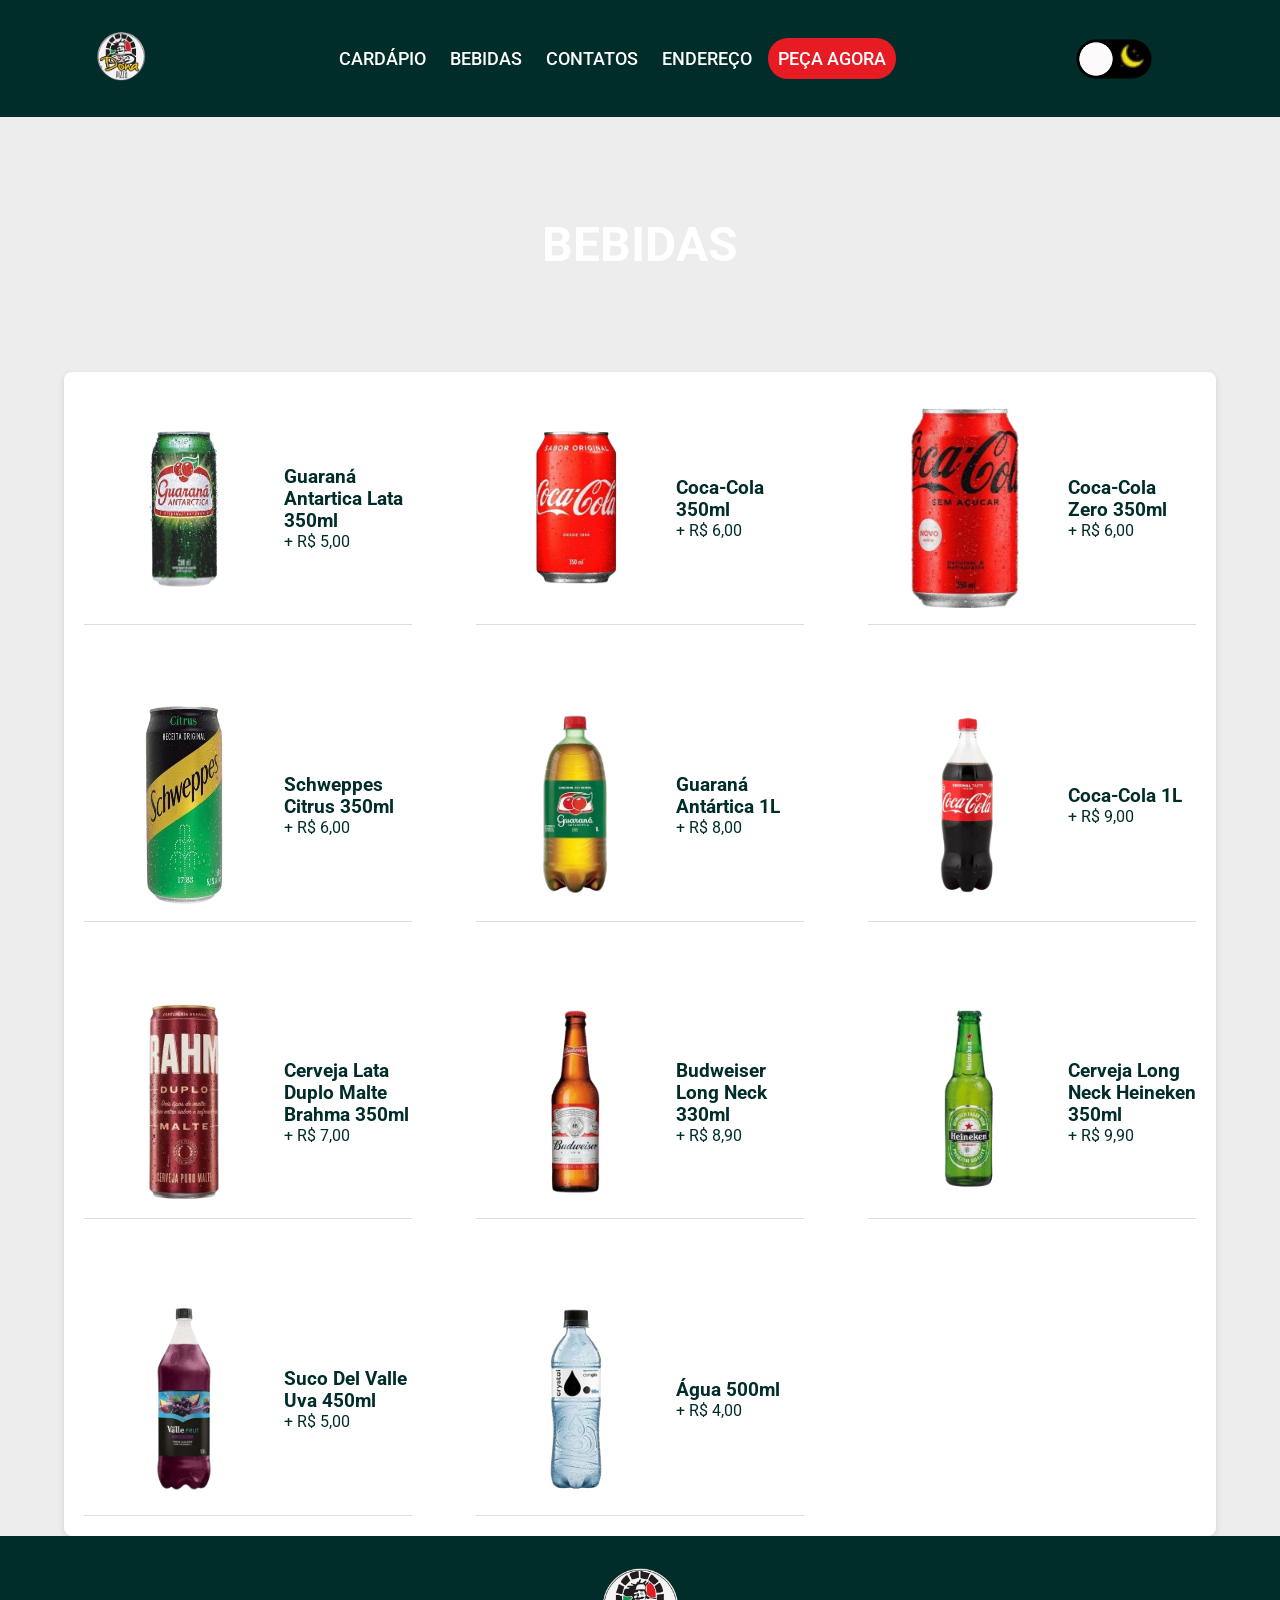
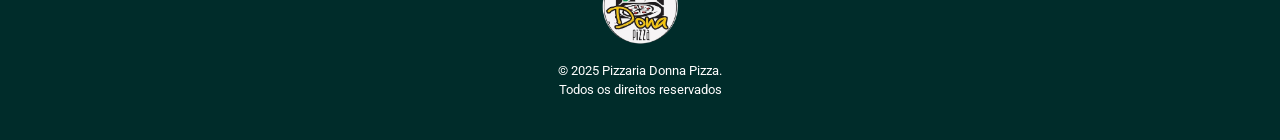
==== DonaPizza-1/BEBIDAS.HTML @ 7e61799b "Add files via upload" ====
<!DOCTYPE html>
<html lang="pt-br">
<head>
    <meta charset="UTF-8">
    <meta http-equiv="X-UA-Compatible" content="IE=edge">
    <meta name="viewport" content="width=device-width, initial-scale=1.0">
    <link rel="stylesheet" href="style-bebidas.css">
    <title>BEBIDAS</title>
</head>
<body>
    <div id="container">

        <header>
            <div class="logo">
            <a href="index.html"><img style="width: 50px; height: auto;" src="LOGO.png" alt=""></a>
            </div>

            <div class="menu">

                <button class="hamburger" aria-label="Menu">&#9776;</button>

                        <nav class="nav">
                            <div class="cardapio"><a href="CARDAPIO.html">CARDÁPIO</a></div>
                            <div class="bebidas"><a href="BEBIDAS.HTML">BEBIDAS</a></div>
                            <div class="contatos"><a href="contato.html">CONTATOS</a></div>
                            <div class="endereco"><a href="endereco.html">ENDEREÇO</a></div>
                        </nav>
                <div class="pecaagora"><a href="https://shop.beetech.com.br/donapizza/">PEÇA AGORA</a></div>
            </div>

            <div class="DL">
                <input type="checkbox" class="checkbox" id="botao-tema">
                <label class="label" for="botao-tema">
                    <!-- <i class="fas fa-moon"></i>
                    <i class="fas fa-sun"></i>-->
                    <i><img src="imagens/sol.png" alt=""></i>
                    <i><img src="imagens/lua.png" alt=""></i>
                    
                    <i class="ball"></i>
                    <div class="ball"></div>
                </label>
            </div>
        </header>

        <article>
            <h1>BEBIDAS</h1>
        </article>

        <main>
            <div id="containerbebidas"> <!--DIV DE ABERTURA-->
                
                 <div class="antartica" id="bebidas">
                     <img src="img_bebidas/guaranalata.png" alt="Guaraná Antartica Lata" class="refresco">
                     <div class="caixatexto">
                         <p><h3>Guaraná Antartica Lata 350ml</h3></p>
                         <p>+ R$ 5,00</p>
                     </div>
                 </div>
               
                 
                
                <div class="coca" id="bebidas">
                  <img src="img_bebidas/cocalata.png" alt="" class="refresco">
                   <div class="caixatexto">
                      <p><h3>Coca-Cola 350ml</h3></p>
                      <p>+ R$ 6,00</p>
                   </div>
                </div>
                    
                <div class="cocazero" id="bebidas">
                 <img src="img_bebidas/cocalatazero.png" alt="" class="refresco">
                 <div class="caixatexto">
                      <p><h3>Coca-Cola Zero 350ml</h3></p>
                      <p>+ R$ 6,00</p>
                 </div>
                </div>
                        
                <div class="schweppes" id="bebidas">
                    <img src="img_bebidas/schwepper.png" alt="" class="refresco">
                    <div class="caixatexto">
                         <p><h3>Schweppes Citrus 350ml</h3></p>
                         <p>+ R$ 6,00</p>
                    </div>
                </div>
                    
                <div class="antarticalitro" id="bebidas">
                    <img src="img_bebidas/guarana1l.png" alt="" class="refresco">
                    <div class="caixatexto">
                        <p><h3>Guaraná Antártica 1L</h3></p>
                        <p>+ R$ 8,00</p>
                    </div>
                </div>
                        
                <div class="cocalitro" id="bebidas">
                    <img src="img_bebidas/coca1l.png" alt="" class="refresco">
                    <div class="caixatexto">
                        <p><h3>Coca-Cola 1L</h3></p>
                        <p>+ R$ 9,00</p>
                    </div>
                </div>
                         
                <div class="cervejaduplomalte" id="bebidas">
                    <img src="img_bebidas/brahma.png" alt="" class="refresco">
                    <div class="caixatexto">
                        <p><h3>Cerveja Lata Duplo Malte Brahma 350ml</h3></p>
                        <p>+ R$ 7,00</p>
                    </div>
                </div>
                        
                <div class="budweiser" id="bebidas">
                    <img src="img_bebidas/budweiser.png" alt="" class="refresco">
                    <div class="caixatexto">
                        <p><h3>Budweiser Long Neck 330ml</h3></p>
                        <p>+ R$ 8,90</p>
                    </div>
                </div>  
                                       
                <div class="heineken" id="bebidas">
                    <img src="img_bebidas/heinek.png" alt="" class="refresco">
                    <div class="caixatexto">
                        <p><h3>Cerveja Long Neck Heineken 350ml</h3></p>
                        <p>+ R$ 9,90</p>
                    </div>
                </div>                        
 
                <div class="suco" id="bebidas">
                    <img src="img_bebidas/sucouva.png" alt="" class="refresco">
                    <div class="caixatexto">
                        <p><h3>Suco Del Valle Uva 450ml</h3> </p>
                        <p>+ R$ 5,00</p>
                    </div>
                </div>
                        
                <div class="agua" id="bebidas">
                    <img src="img_bebidas/agua.png" alt="" class="refresco">
                    <div class="caixatexto">
                        <p><h3>Água 500ml</h3></p>
                        <p>+ R$ 4,00</p>
                    </div>
                </div>  

            </div>
        </main>
        
        <footer>
            <div class="rodape">
                <img src="LOGO.png" alt="Donnapizzaz">
                <p>© 2025 Pizzaria Donna Pizza.</p>
                <p>Todos os direitos reservados</p>
            </div>
        </footer>
</body>
    <script src="bebidas.js"></script>
</html>
---- DonaPizza-1/style-bebidas.css ----
@import url('https://fonts.googleapis.com/css2?family=Roboto:ital,wght@0,100..900;1,100..900&family=Rock+Salt&display=swap');
/*
  font-family: "Roboto", sans-serif;
  font-family: "Rock Salt", cursive;
*/

:root {
    --darkverde: rgb(0,44,42);
    --verde: rgb(0,161,78);
    --vermelho: rgb(231,27,36);
    --amarelo: rgb(241,192,5);

    --fundo: #0D0D0D;
    --fundo-secundario: #1A1A1A;
    --branco-sutil: #E5E5E5;
    --cinza-claro: #AAAAAA;
    --mostarda: #F1A208;
    --fundo-terciario: #2A2A2A;
    --cinza-medio: #666666;
    --cinza-escuro: #444444;
}

* {
  margin: 0;
  padding: 0;
  box-sizing: border-box;
  text-decoration: none;
}

body {
    color: white;
    background-color: #ededed;
    font-family: "Roboto", sans-serif;
}

body.dark {
    background-color:var(--fundo-secundario);
    color: var(--darkverde);
}

#container { /*ajuste de todo a disposição do conteudo no copor*/
    display: grid;
    grid-template-areas: 
    "header"
    "article"
    "main"
    "footer";
    grid-template-columns: auto;
    grid-template-rows: auto;
}

header { /*cabeçalho*/
    grid-area: header;
    background-color: var(--darkverde);
    display: flex;
    max-width: 100vw;
    height: 13vh;
    justify-content: space-around;
    align-items: center;
}

header .logo {
    justify-self: start;
}

header .logo img {
    height: 65px;
    width: auto;
}

header .logo img:hover {
    transform: scale(1.2);
    transition: 0.2s;
    cursor: pointer;
}

  .nav {
    display: flex;
    gap: 1.5rem;
}
  
  .nav a {
    color: white;
    text-decoration: none;
}
  
  .hamburger {
    display: none;
    font-size: 2rem;
    background: none;
    border: none;
    color: white;
    cursor: pointer;
}

header .menu { /*menu - peca agora*/
    display: flex;
    flex-wrap: wrap;
    justify-content: center;
    align-items: center;
    gap: 1rem; /*distancia menus - pecaagora*/
}

header .menu nav { /*MENUS*/
    display: flex;
    gap: 1.5rem;
}

header .menu nav a{
    color: white;
    font-size: large;
    font-weight: 500;
}

header .menu nav a:hover{
    color: var(--vermelho);
    border-bottom: 0.1rem solid var(--vermelho);
    padding-bottom: 0.1rem;
    transition: 0.3s linear;
}

header .menu .pecaagora { /*peça agora*/
    background-color: var(--vermelho);
    padding: 10px;
    border-radius: 20px;
}

header .menu .pecaagora a{
    color: white;
    font-size: large;
    font-weight: 500;
}

header .menu .pecaagora:hover {
    transform: scale(1.1);
    transition: 0.2s;
}

header .DL { /*Inicio Acessibilidade modo D e L*/
    justify-self: end;
    margin-right: 5vh;
}

.DL .checkbox {
    opacity: 0;
    position: absolute;
}




.DL .label {
    background-color: #000000;
    border-radius: 50px;
    cursor: pointer;
    display: flex;
    justify-content: space-between;
    align-items: center;
    padding: 5px;
    position: relative;
    height: 26px;
    width: 50px;
    transform: scale(1.5);
}


.DL .label .ball{
    background-color: #fcfafa;
    border-radius: 50%;
    position: absolute;
    top: 2px;
    left: 2px;
    height: 22px;
    width: 22px;
    transform: translateX(0px);
    transition: transform 0.2s linear;
}


.DL .checkbox:checked + .label .ball {
      transform: translateX(24px);
      background-color: #161414;
}
  

.DL .fa-moon {
    color: #f1c40f;
}
  
.DL .fa-sun {
    color: #f39c12;
} /*fim Acessibilidade modo D e L*/

article {
    grid-area: article;
    background-image: linear-gradient( rgba(0, 44, 42, 0.35)), url(img_cardapios/bg-lightcardapio.jpg);
    background-repeat: repeat; /* Faz a imagem se repetir como um padrão */
    background-size: cover; /*contain'*/
    font-size: 200%;
    font-weight: 800;
    padding: 11vh;
    display: flex;
    flex-wrap: wrap;
    place-content: center;
}

body.dark article {
    background-image: linear-gradient( rgba(0, 44, 42, 0.35)), url(img_cardapios/bg-darkcardapio.jpg);
    color: var(--branco-sutil);
}

main{
    grid-area: main;
    display: flex;
    justify-content: center;
}

#containerbebidas {
    display: grid;
    grid-template-columns: 1fr 1fr 1fr;
    
    background-color:white;
    gap: 4rem;
    max-width: 90vw;  
    border-radius: 8px;
    box-shadow: 0 2px 6px rgba(0, 0, 0, 0.1);
    padding: 20px;
}

body.dark #containerbebidas {
    background-color: var(--cinza-claro);
}

#bebidas{
    border-bottom: 1px solid #ddd;
    padding: 16px 0;
    display: flex;
   align-items: center;
}


#bebidas :last-child {
    border-bottom: none;
}


.caixatexto .dark {
    display: flex;
    flex-direction: column;
    align-items: flex-end;
    margin: 0;
    font-size: 1.2;
    color: #422e2e;
}

.caixatexto{
color: var(--darkverde);
}

.refresco{
    width: 200px;
    height: 200px;
    border-radius: 20%;
}

footer {
    grid-area: footer;
    max-width: 100vw;
    background-color: var(--darkverde);
}

footer .rodape {
    display: flex;
    flex-direction: column;
    align-items: center;
    margin-top: 2rem;
    margin-bottom: 2.5rem;
}

footer .rodape img {
    height: auto;
    width: 5rem;
    margin-bottom: 1rem;
}

footer .rodape p {
    line-height: 1.5;
    font-size: 13px;
}

@media screen and (max-width: 768px) {
    header .menu nav {
        display: none;
    }

    header {
        height: 13vh;
    }

    .nav {
        position: absolute;
        top: 70px;
        left: 0;
        background-color: #004d40;
        width: 100%;
        flex-direction: column;
        align-items: center;
        display: none;
      }
    
      .nav.active {
        display: flex;
        gap: 2rem;
        padding: 2rem 0rem 2rem 0rem;
      }
    
      .hamburger {
        display: block;
      }

    header .logo {
        margin: auto;
    }

    header .logo img {
        height: 60px;
    }

    header .menu .pecaagora {
        display: flex;
        gap: 1.5rem;
    }

    header .DL {
        margin-left: 1.2rem;
        display: flex;
        gap: 1rem;
    }

    #containerbebidas {
        display: grid;
        grid-template-columns: auto;
        max-width: 90vw;
        justify-content: center;
    }
}
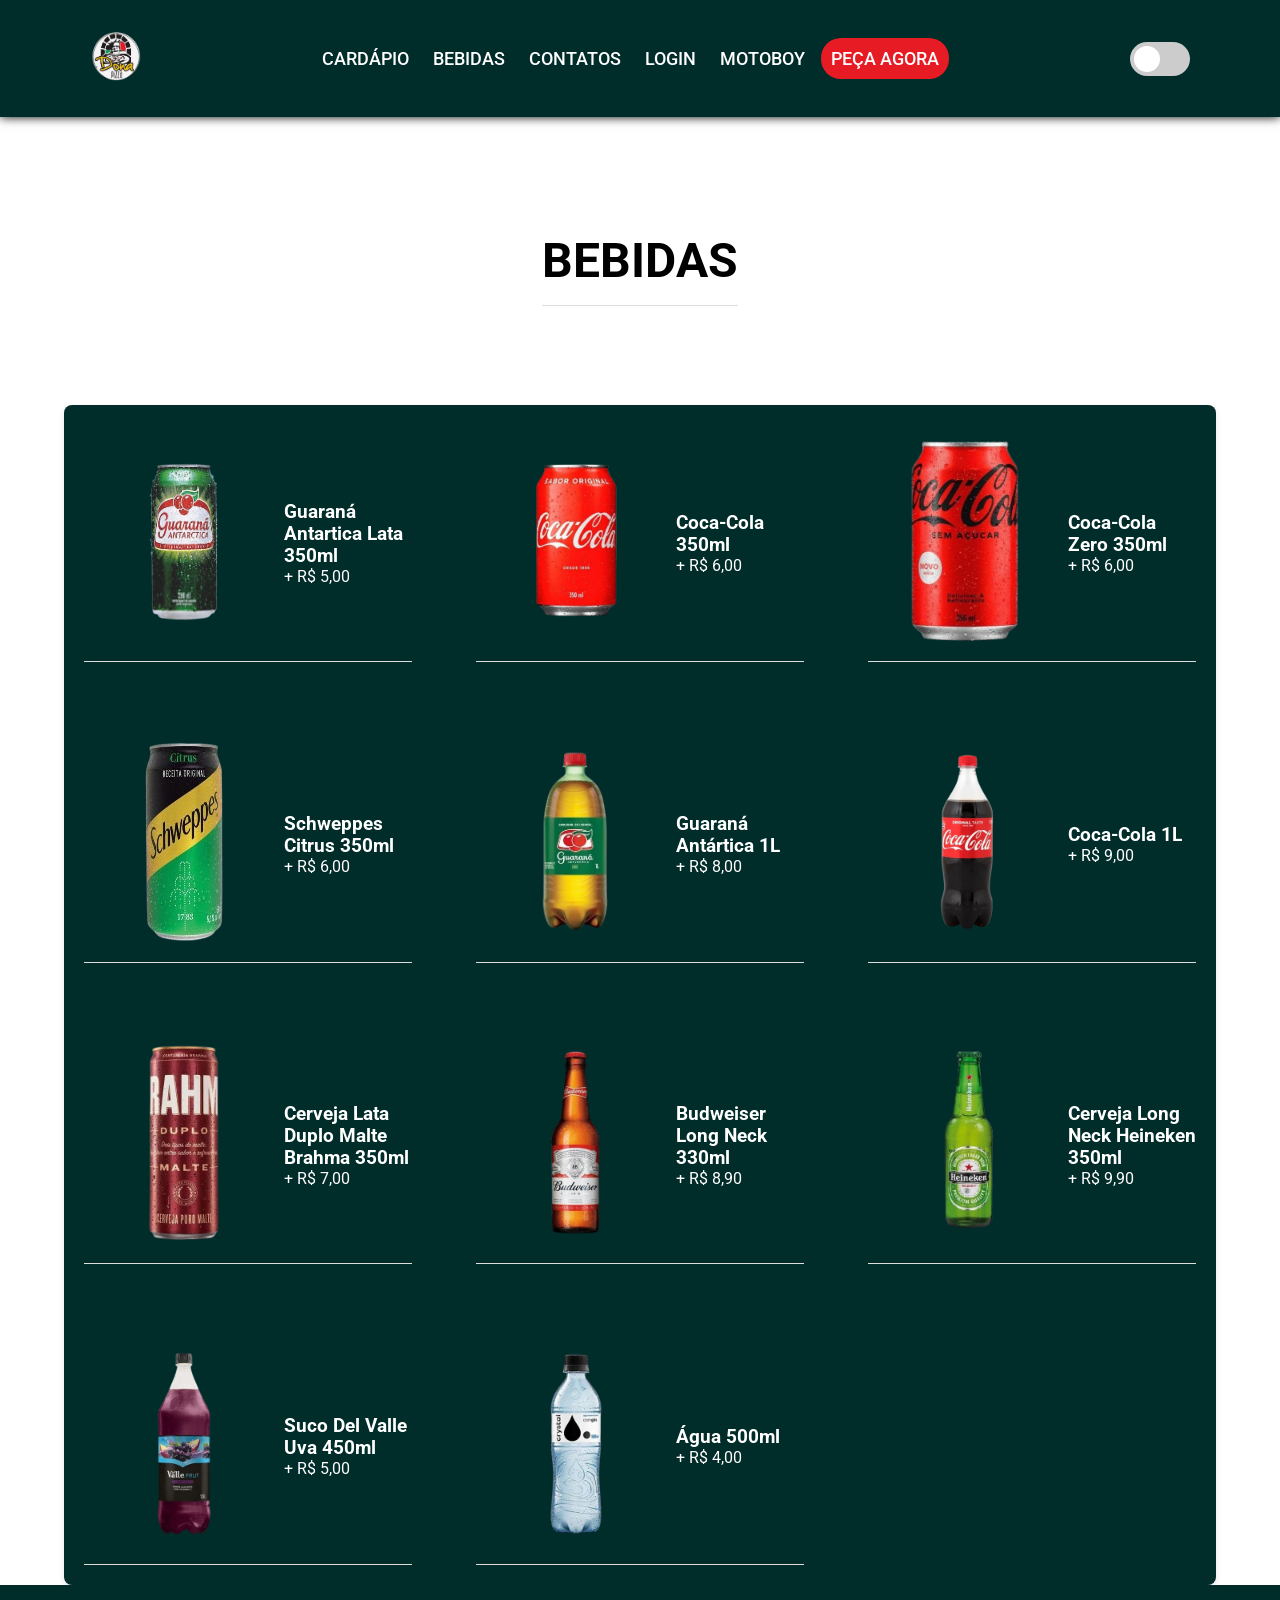
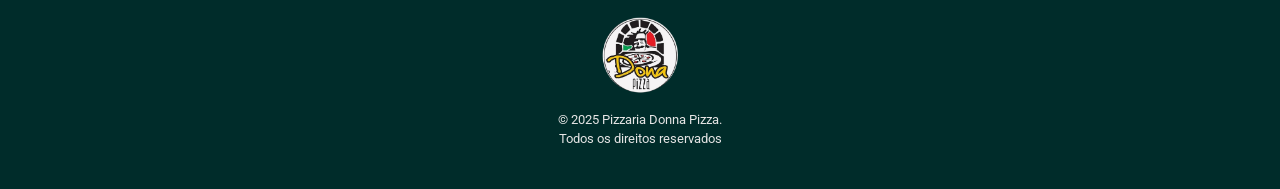
==== commit 40cb2410: "Add files via upload Versão atualizada do site" ====
--- a/DonaPizza-1/BEBIDAS.HTML
+++ b/DonaPizza-1/BEBIDAS.HTML
@@ -1,147 +1,168 @@
 <!DOCTYPE html>
 <html lang="pt-br">
+
 <head>
     <meta charset="UTF-8">
     <meta http-equiv="X-UA-Compatible" content="IE=edge">
     <meta name="viewport" content="width=device-width, initial-scale=1.0">
     <link rel="stylesheet" href="style-bebidas.css">
-    <title>BEBIDAS</title>
+    <link rel="shortcut icon" href="imagens/logoicon.ico" type="image/x-icon">
+    <title>Bebidas - Dona Pizza</title>
 </head>
+
 <body>
     <div id="container">
 
         <header>
             <div class="logo">
-            <a href="index.html"><img style="width: 50px; height: auto;" src="LOGO.png" alt=""></a>
+                <a href="index.html"><img style="width: 50px; height: auto;" src="LOGO.png" alt="Home"></a>
             </div>
 
             <div class="menu">
 
                 <button class="hamburger" aria-label="Menu">&#9776;</button>
 
-                        <nav class="nav">
-                            <div class="cardapio"><a href="CARDAPIO.html">CARDÁPIO</a></div>
-                            <div class="bebidas"><a href="BEBIDAS.HTML">BEBIDAS</a></div>
-                            <div class="contatos"><a href="contato.html">CONTATOS</a></div>
-                            <div class="endereco"><a href="endereco.html">ENDEREÇO</a></div>
-                        </nav>
+                <nav class="nav">
+                    <div class="cardapio"><a href="CARDAPIO.html">CARDÁPIO</a></div>
+                    <div class="bebidas"><a href="BEBIDAS.HTML">BEBIDAS</a></div>
+                    <div class="contatos"><a href="contato.html">CONTATOS</a></div>
+                    <div class="endereco"><a href="login.html">LOGIN</a></div>
+                    <div class="motoboy"><a href="Motoboy.login.html">MOTOBOY</a></div>
+                </nav>
                 <div class="pecaagora"><a href="https://shop.beetech.com.br/donapizza/">PEÇA AGORA</a></div>
             </div>
 
-            <div class="DL">
-                <input type="checkbox" class="checkbox" id="botao-tema">
-                <label class="label" for="botao-tema">
-                    <!-- <i class="fas fa-moon"></i>
-                    <i class="fas fa-sun"></i>-->
-                    <i><img src="imagens/sol.png" alt=""></i>
-                    <i><img src="imagens/lua.png" alt=""></i>
-                    
-                    <i class="ball"></i>
-                    <div class="ball"></div>
+            <div class="theme-switch-wrapper">
+                <label class="theme-switch">
+                    <input type="checkbox" id="theme-toggle">
+                    <span class="slider round"></span>
                 </label>
             </div>
         </header>
 
         <article>
-            <h1>BEBIDAS</h1>
+            <h1 id="bebidas">BEBIDAS</h1>
         </article>
 
         <main>
             <div id="containerbebidas"> <!--DIV DE ABERTURA-->
-                
-                 <div class="antartica" id="bebidas">
-                     <img src="img_bebidas/guaranalata.png" alt="Guaraná Antartica Lata" class="refresco">
-                     <div class="caixatexto">
-                         <p><h3>Guaraná Antartica Lata 350ml</h3></p>
-                         <p>+ R$ 5,00</p>
-                     </div>
-                 </div>
-               
-                 
-                
-                <div class="coca" id="bebidas">
-                  <img src="img_bebidas/cocalata.png" alt="" class="refresco">
-                   <div class="caixatexto">
-                      <p><h3>Coca-Cola 350ml</h3></p>
-                      <p>+ R$ 6,00</p>
-                   </div>
-                </div>
-                    
-                <div class="cocazero" id="bebidas">
-                 <img src="img_bebidas/cocalatazero.png" alt="" class="refresco">
-                 <div class="caixatexto">
-                      <p><h3>Coca-Cola Zero 350ml</h3></p>
-                      <p>+ R$ 6,00</p>
-                 </div>
-                </div>
-                        
-                <div class="schweppes" id="bebidas">
-                    <img src="img_bebidas/schwepper.png" alt="" class="refresco">
+
+                <div class="antartica" id="bebidas">
+                    <a href="#"><img src="img_bebidas/guaranalata.png" alt="Guaraná Antartica Lata"
+                            class="refresco"></a>
                     <div class="caixatexto">
-                         <p><h3>Schweppes Citrus 350ml</h3></p>
-                         <p>+ R$ 6,00</p>
+                        <p>
+                        <h3>Guaraná Antartica Lata 350ml</h3>
+                        </p>
+                        <p>+ R$ 5,00</p>
                     </div>
                 </div>
-                    
+
+
+
+                <div class="coca" id="bebidas">
+                    <a href="#"><img src="img_bebidas/cocalata.png" alt="coca" class="refresco"></a>
+                    <div class="caixatexto">
+                        <p>
+                        <h3>Coca-Cola 350ml</h3>
+                        </p>
+                        <p>+ R$ 6,00</p>
+                    </div>
+                </div>
+
+                <div class="cocazero" id="bebidas">
+                    <a href="#"><img src="img_bebidas/cocalatazero.png" alt="coca-zero" class="refresco"></a>
+                    <div class="caixatexto">
+                        <p>
+                        <h3>Coca-Cola Zero 350ml</h3>
+                        </p>
+                        <p>+ R$ 6,00</p>
+                    </div>
+                </div>
+
+                <div class="schweppes" id="bebidas">
+                    <a href="#"><img src="img_bebidas/schwepper.png" alt="schwepper" class="refresco"></a>
+                    <div class="caixatexto">
+                        <p>
+                        <h3>Schweppes Citrus 350ml</h3>
+                        </p>
+                        <p>+ R$ 6,00</p>
+                    </div>
+                </div>
+
                 <div class="antarticalitro" id="bebidas">
-                    <img src="img_bebidas/guarana1l.png" alt="" class="refresco">
+                    <a href="#"><img src="img_bebidas/guarana1l.png" alt="guarana1l" class="refresco"></a>
                     <div class="caixatexto">
-                        <p><h3>Guaraná Antártica 1L</h3></p>
+                        <p>
+                        <h3>Guaraná Antártica 1L</h3>
+                        </p>
                         <p>+ R$ 8,00</p>
                     </div>
                 </div>
-                        
+
                 <div class="cocalitro" id="bebidas">
-                    <img src="img_bebidas/coca1l.png" alt="" class="refresco">
+                    <a href="#"><img src="img_bebidas/coca1l.png" alt="coca1l" class="refresco"></a>
                     <div class="caixatexto">
-                        <p><h3>Coca-Cola 1L</h3></p>
+                        <p>
+                        <h3>Coca-Cola 1L</h3>
+                        </p>
                         <p>+ R$ 9,00</p>
                     </div>
                 </div>
-                         
+
                 <div class="cervejaduplomalte" id="bebidas">
-                    <img src="img_bebidas/brahma.png" alt="" class="refresco">
+                    <a href="#"><img src="img_bebidas/brahma.png" alt="brahma" class="refresco"></a>
                     <div class="caixatexto">
-                        <p><h3>Cerveja Lata Duplo Malte Brahma 350ml</h3></p>
+                        <p>
+                        <h3>Cerveja Lata Duplo Malte Brahma 350ml</h3>
+                        </p>
                         <p>+ R$ 7,00</p>
                     </div>
                 </div>
-                        
+
                 <div class="budweiser" id="bebidas">
-                    <img src="img_bebidas/budweiser.png" alt="" class="refresco">
+                    <a href="#"><img src="img_bebidas/budweiser.png" alt="budweiser" class="refresco"></a>
                     <div class="caixatexto">
-                        <p><h3>Budweiser Long Neck 330ml</h3></p>
+                        <p>
+                        <h3>Budweiser Long Neck 330ml</h3>
+                        </p>
                         <p>+ R$ 8,90</p>
                     </div>
-                </div>  
-                                       
+                </div>
+
                 <div class="heineken" id="bebidas">
-                    <img src="img_bebidas/heinek.png" alt="" class="refresco">
+                    <a href="#"><img src="img_bebidas/heinek.png" alt="heiniken" class="refresco"></a>
                     <div class="caixatexto">
-                        <p><h3>Cerveja Long Neck Heineken 350ml</h3></p>
+                        <p>
+                        <h3>Cerveja Long Neck Heineken 350ml</h3>
+                        </p>
                         <p>+ R$ 9,90</p>
                     </div>
-                </div>                        
- 
+                </div>
+
                 <div class="suco" id="bebidas">
-                    <img src="img_bebidas/sucouva.png" alt="" class="refresco">
+                    <a href="#"><img src="img_bebidas/sucouva.png" alt="sucouva" class="refresco"></a>
                     <div class="caixatexto">
-                        <p><h3>Suco Del Valle Uva 450ml</h3> </p>
+                        <p>
+                        <h3>Suco Del Valle Uva 450ml</h3>
+                        </p>
                         <p>+ R$ 5,00</p>
                     </div>
                 </div>
-                        
+
                 <div class="agua" id="bebidas">
-                    <img src="img_bebidas/agua.png" alt="" class="refresco">
+                    <a href="#"><img src="img_bebidas/agua.png" alt="agua" class="refresco"></a>
                     <div class="caixatexto">
-                        <p><h3>Água 500ml</h3></p>
+                        <p>
+                        <h3>Água 500ml</h3>
+                        </p>
                         <p>+ R$ 4,00</p>
                     </div>
-                </div>  
+                </div>
 
             </div>
         </main>
-        
+
         <footer>
             <div class="rodape">
                 <img src="LOGO.png" alt="Donnapizzaz">
@@ -149,6 +170,8 @@
                 <p>Todos os direitos reservados</p>
             </div>
         </footer>
+    </div>
 </body>
-    <script src="bebidas.js"></script>
+<script src="bebidas.js"></script>
+
 </html>
--- a/DonaPizza-1/style-bebidas.css
+++ b/DonaPizza-1/style-bebidas.css
@@ -19,7 +19,6 @@
     --cinza-medio: #666666;
     --cinza-escuro: #444444;
 }
-
 * {
   margin: 0;
   padding: 0;
@@ -29,13 +28,16 @@
 
 body {
     color: white;
-    background-color: #ededed;
+    background-image:url(img_cardapios/bg-lightcardapio20.png); ;
     font-family: "Roboto", sans-serif;
+    overflow-x: hidden;
+     background-size: 100%;
 }
 
 body.dark {
-    background-color:var(--fundo-secundario);
+    background-image: url(img_cardapios/bg-darkcardapio.jpg);
     color: var(--darkverde);
+     background-size: 100%;
 }
 
 #container { /*ajuste de todo a disposição do conteudo no copor*/
@@ -57,6 +59,7 @@
     height: 13vh;
     justify-content: space-around;
     align-items: center;
+    box-shadow: 0 0 10px rgba(0, 0, 0, 1);
 }
 
 header .logo {
@@ -136,67 +139,62 @@
     transition: 0.2s;
 }
 
-header .DL { /*Inicio Acessibilidade modo D e L*/
-    justify-self: end;
-    margin-right: 5vh;
-}
-
-.DL .checkbox {
-    opacity: 0;
+
+
+
+/* Estilo do toggle switch */
+.theme-switch {
+    position: relative;
+    display: inline-block;
+    width: 60px;
+    height: 34px;
+}
+
+.theme-switch input {
+
+    width: 0;
+    height: 0;
+}
+
+.slider {
     position: absolute;
-}
-
-
-
-
-.DL .label {
-    background-color: #000000;
-    border-radius: 50px;
     cursor: pointer;
-    display: flex;
-    justify-content: space-between;
-    align-items: center;
-    padding: 5px;
-    position: relative;
+    top: 0;
+    left: 0;
+    right: 0;
+    bottom: 0;
+    background-color: #ccc;
+    transition: .4s;
+    border-radius: 34px;
+}
+
+.slider:before {
+    position: absolute;
+    content: "";
     height: 26px;
-    width: 50px;
-    transform: scale(1.5);
-}
-
-
-.DL .label .ball{
-    background-color: #fcfafa;
+    width: 26px;
+    left: 4px;
+    bottom: 4px;
+    background-color: white;
+    transition: .4s;
     border-radius: 50%;
-    position: absolute;
-    top: 2px;
-    left: 2px;
-    height: 22px;
-    width: 22px;
-    transform: translateX(0px);
-    transition: transform 0.2s linear;
-}
-
-
-.DL .checkbox:checked + .label .ball {
-      transform: translateX(24px);
-      background-color: #161414;
-}
-  
-
-.DL .fa-moon {
-    color: #f1c40f;
-}
-  
-.DL .fa-sun {
-    color: #f39c12;
-} /*fim Acessibilidade modo D e L*/
-
+}
+
+input:checked + .slider {
+    background-color: #f32121;
+}
+
+input:checked + .slider:before {
+    transform: translateX(26px);
+}
+ /*fim Acessibilidade modo D e L*/
+/* troca img para dark*/
 article {
     grid-area: article;
-    background-image: linear-gradient( rgba(0, 44, 42, 0.35)), url(img_cardapios/bg-lightcardapio.jpg);
+    background-image: linear-gradient( rgba(0, 44, 42, 0)), url(img_cardapios/bg-lightcardapio.jpg);
     background-repeat: repeat; /* Faz a imagem se repetir como um padrão */
     background-size: cover; /*contain'*/
-    font-size: 200%;
+    font-size:200%;
     font-weight: 800;
     padding: 11vh;
     display: flex;
@@ -205,7 +203,7 @@
 }
 
 body.dark article {
-    background-image: linear-gradient( rgba(0, 44, 42, 0.35)), url(img_cardapios/bg-darkcardapio.jpg);
+    background-image: linear-gradient( rgba(0, 44, 42, 0)), url(img_cardapios/bg-darkcardapio.jpg);
     color: var(--branco-sutil);
 }
 
@@ -219,7 +217,7 @@
     display: grid;
     grid-template-columns: 1fr 1fr 1fr;
     
-    background-color:white;
+    background-color:var(--darkverde);
     gap: 4rem;
     max-width: 90vw;  
     border-radius: 8px;
@@ -228,7 +226,7 @@
 }
 
 body.dark #containerbebidas {
-    background-color: var(--cinza-claro);
+    background-color: var(--darkverde);
 }
 
 #bebidas{
@@ -263,6 +261,12 @@
     border-radius: 20%;
 }
 
+#bebidas a:hover{
+    transform: scale(1.2);
+    transition: 0.2s;
+}
+
+
 footer {
     grid-area: footer;
     max-width: 100vw;
@@ -282,13 +286,24 @@
     width: 5rem;
     margin-bottom: 1rem;
 }
-
+footer .rodape p.dark {
+color: var(--branco-sutil);
+}
 footer .rodape p {
     line-height: 1.5;
     font-size: 13px;
-}
+    color: var(--branco-sutil);
+}
+.imagem-pizza {
+  width: 100%;
+  max-width: 200px;
+  border-radius: 12px;
+  display: block;
+  margin: 0 auto 10px;
+  box-shadow: 0 4px 8px rgba(0,0,0,0.2);}
 
 @media screen and (max-width: 768px) {
+   
     header .menu nav {
         display: none;
     }
@@ -314,8 +329,9 @@
         padding: 2rem 0rem 2rem 0rem;
       }
     
-      .hamburger {
+      header .hamburger {
         display: block;
+        
       }
 
     header .logo {
@@ -331,7 +347,7 @@
         gap: 1.5rem;
     }
 
-    header .DL {
+    header .theme-switch-wrapper {
         margin-left: 1.2rem;
         display: flex;
         gap: 1rem;
@@ -344,3 +360,14 @@
         justify-content: center;
     }
 }
+
+ h1{
+color:black;}
+
+h3{ color: white;}
+p{
+    color: white;
+}
+.dark h1{
+color: white;
+}
